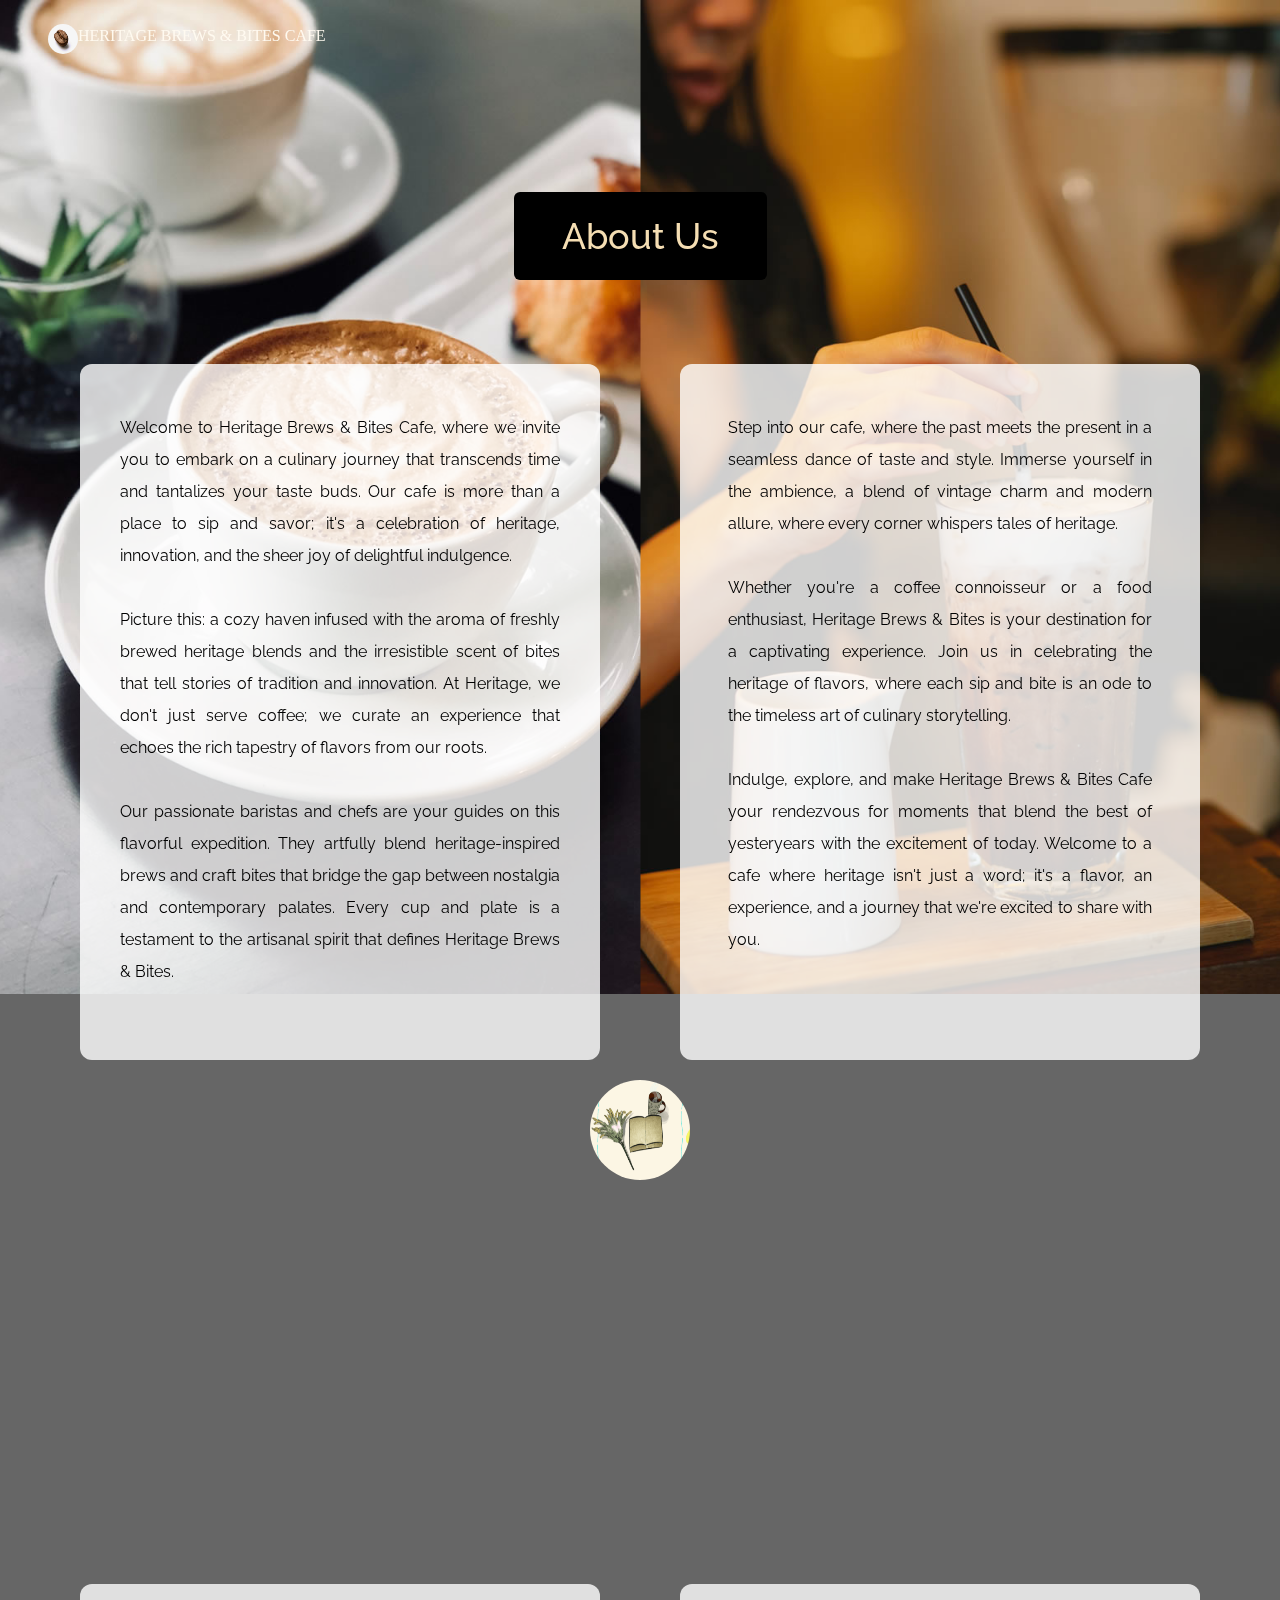
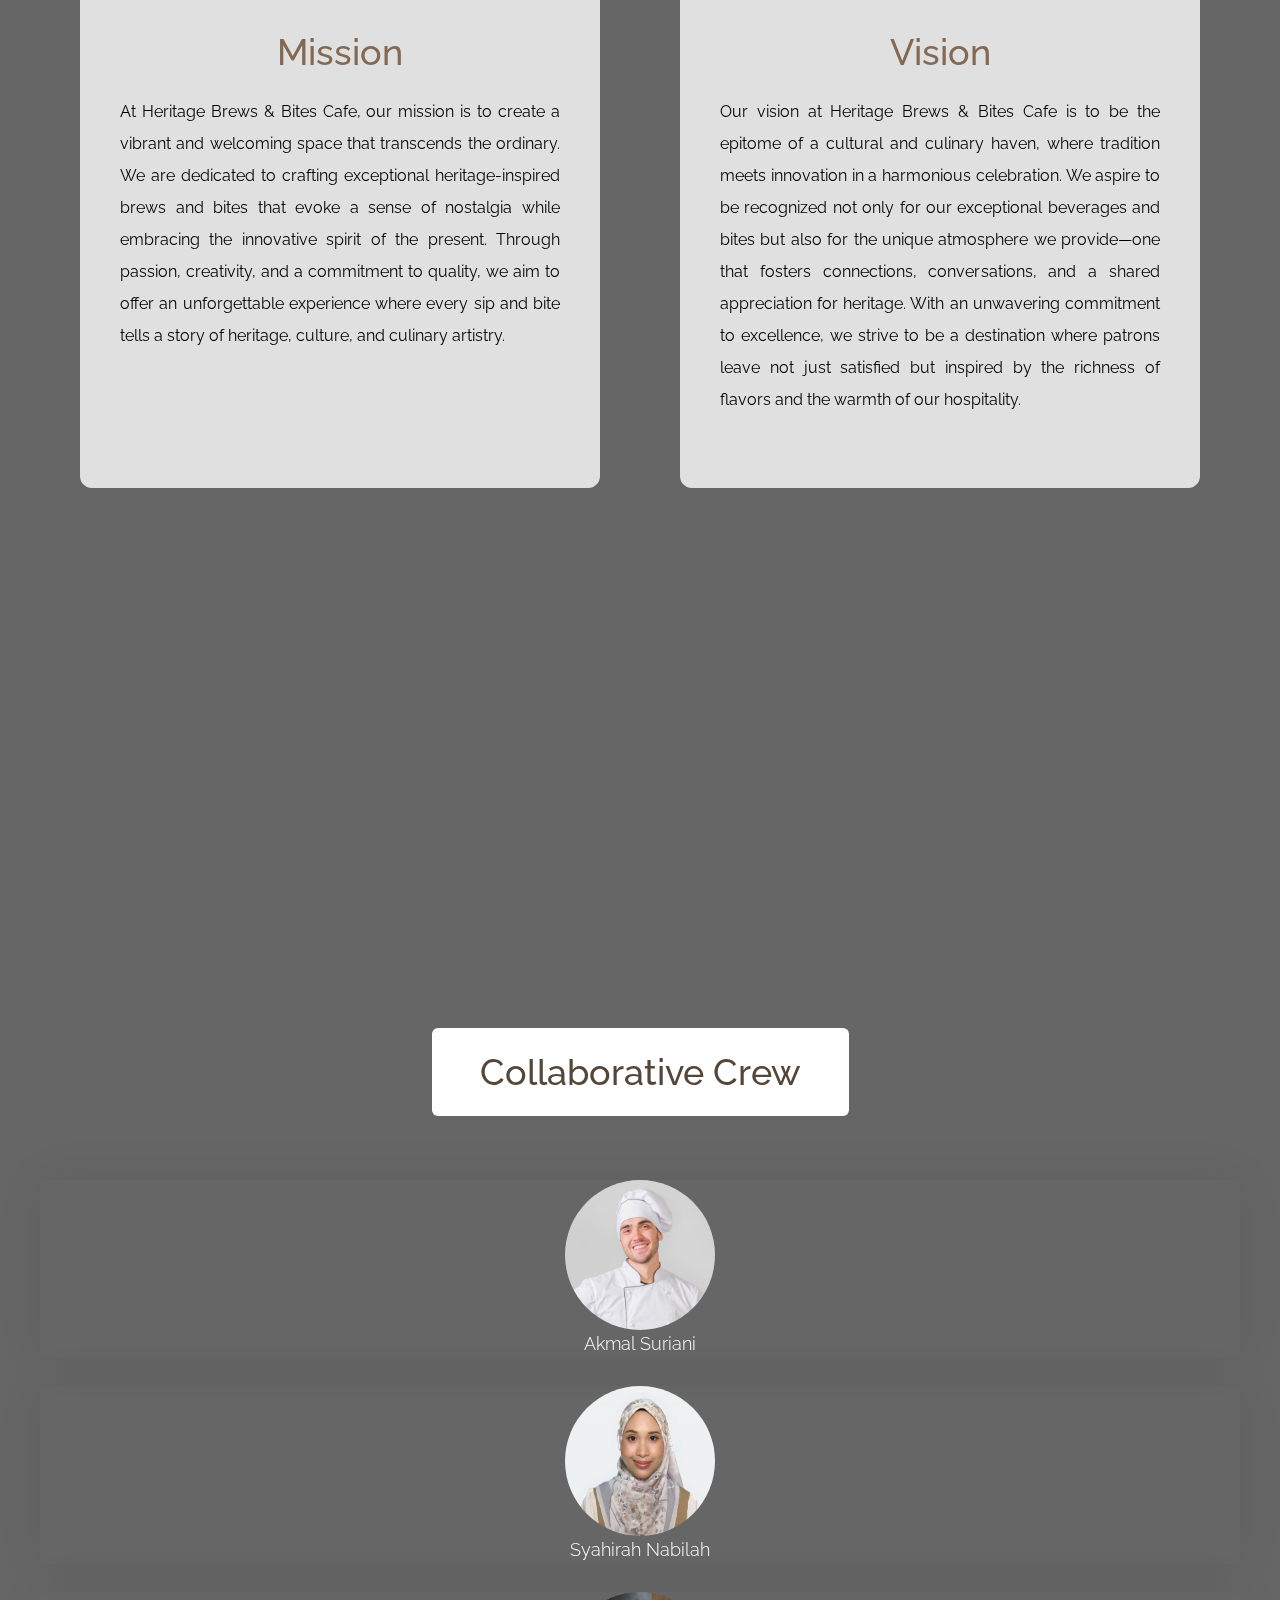
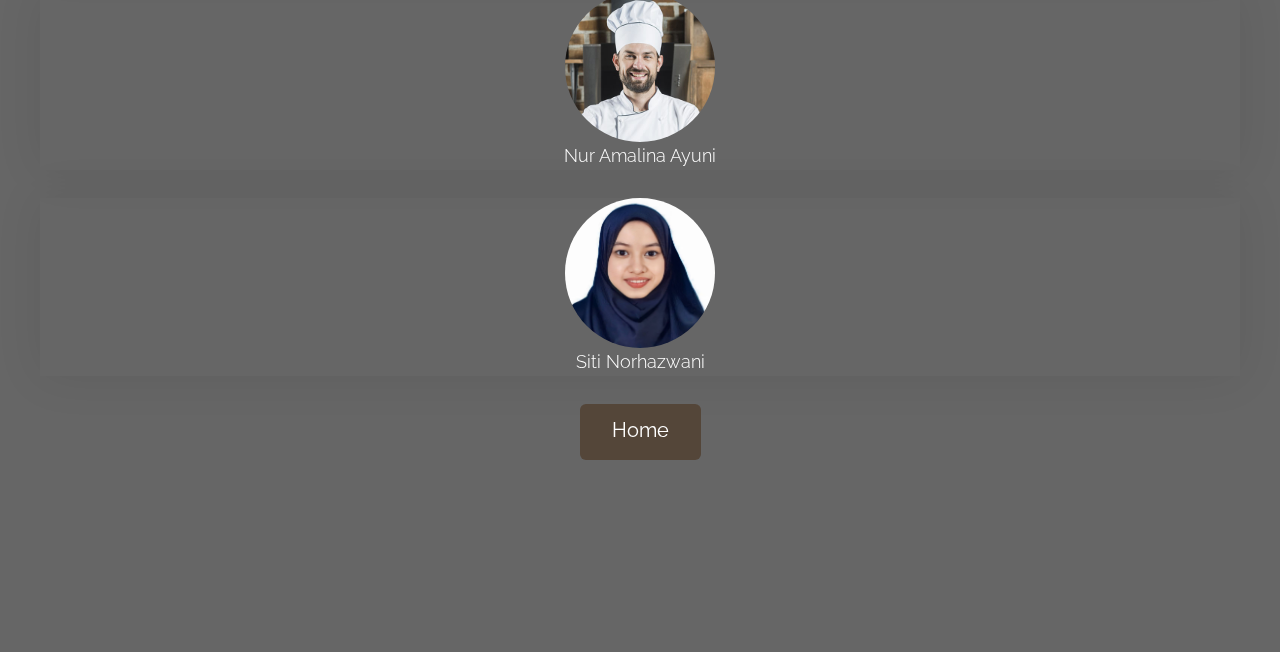
==== creation.html @ 1ca1ba49 "Add files via upload" ====
<!DOCTYPE html>
<html lang="en">
<head>
    <meta charset="UTF-8">
    <meta http-equiv="X-UA-Compatible" content="IE=edge">
    <meta name="viewport" content="width=device-width, initial-scale=1.0">
    <title>Heritage Brews & Bites Cafe</title>
    <link rel="preconnect" href="https://fonts.googleapis.com">
    <link rel="preconnect" href="https://fonts.gstatic.com" crossorigin>
    <link href="https://fonts.googleapis.com/css2?family=Raleway:wght@300;400;500;600&family=Oswald:wght@600&display=swap" rel="stylesheet">
    <link rel="stylesheet" href="css/all.min.css"> <!-- fontawesome -->
    <!-- <link href="https://unpkg.com/tailwindcss@^2/dist/tailwind.min.css" rel="stylesheet"> -->
    <link rel="stylesheet" href="css/tailwind.css">
    <link rel="stylesheet" href="css/antique-cafe.css">
    <link href="css/style_test.css" rel="stylesheet">
    
</head>
<body>    
    <!-- Intro -->
    <div id="intro" class="parallax-window" data-parallax="scroll" data-image-src="img/cafe_bg_03.jpg">
        <nav id="tm-nav" class="fixed w-full">
            <div class="tm-container mx-auto px-2 md:py-6 text-right">
                <button class="md:hidden py-2 px-2" id="menu-toggle"><i class="fas fa-2x fa-bars tm-text-gold"></i></button>
                <img src="img/coffee_1.jpg" style="width: 30px; height: 30px; float: left; border-color: transparent; border-radius: 100px;">
                <p style="float: left; color: floralwhite; font-family: times new roman;">HERITAGE BREWS & BITES CAFE</p>
            </div>            
        </nav>
        <div class="container mx-auto tm-container pt-24 pb-48 sm:py-48">
        <div class="text-center mb-16">
            <h2 style="color:wheat ;" class="bg-black py-6 px-12 text-4xl font-medium inline-block rounded-md">About Us</h2>
        </div>             
            <div class="flex flex-col lg:flex-row justify-around items-center lg:items-stretch">
                <div class="flex-1 rounded-xl px-10 py-12 m-5 bg-white bg-opacity-80 tm-item-container">
                    <p style="text-align: justify;" class="mb-6 text-base leading-8">
                        
                        Welcome to Heritage Brews & Bites Cafe, where we invite you to embark on a culinary journey that transcends time and tantalizes your taste buds. Our cafe is more than a place to sip and savor; it's a celebration of heritage, innovation, and the sheer joy of delightful indulgence.
                        <br>
                        <br>
                        Picture this: a cozy haven infused with the aroma of freshly brewed heritage blends and the irresistible scent of bites that tell stories of tradition and innovation. At Heritage, we don't just serve coffee; we curate an experience that echoes the rich tapestry of flavors from our roots.
                        <br>
                        <br>
                        Our passionate baristas and chefs are your guides on this flavorful expedition. They artfully blend heritage-inspired brews and craft bites that bridge the gap between nostalgia and contemporary palates. Every cup and plate is a testament to the artisanal spirit that defines Heritage Brews & Bites.</p>
                </div>
                <div class="flex-1 rounded-xl p-12 pb-14 m-5 bg-white bg-opacity-80 tm-item-container">
                    <p style="text-align: justify;" class="mb-6 text-base leading-8">
                        Step into our cafe, where the past meets the present in a seamless dance of taste and style. Immerse yourself in the ambience, a blend of vintage charm and modern allure, where every corner whispers tales of heritage.
                        <br>
                        <br>
                        Whether you're a coffee connoisseur or a food enthusiast, Heritage Brews & Bites is your destination for a captivating experience. Join us in celebrating the heritage of flavors, where each sip and bite is an ode to the timeless art of culinary storytelling.
                        <br>
                        <br>
                        Indulge, explore, and make Heritage Brews & Bites Cafe your rendezvous for moments that blend the best of yesteryears with the excitement of today. Welcome to a cafe where heritage isn't just a word; it's a flavor, an experience, and a journey that we're excited to share with you.</p>
                    <br>
                </div>
            </div>  
                <center><img src="animation/coffee_book.gif" style="border-color: transparent; border-radius: 100px; width: 100px; height: 100px;"></center>              
        </div>
    </div> 
    <div id="creation" class="parallax-window" data-parallax="scroll" data-image-src="img/cafe_bg_menu.jpg">       
    <div class="container mx-auto tm-container py-24 sm:py-48">
            <div class="text-center mb-16">       
            <div class="flex flex-col lg:flex-row justify-around items-center lg:items-stretch">
                <div class="flex-1 rounded-xl px-10 py-12 m-5 bg-white bg-opacity-80 tm-item-container">
                    <h2 class="mb-6 tm-text-green text-4xl font-medium">Mission</h2>
                    <p style="text-align: justify;" class="mb-6 text-base leading-8">
                        At Heritage Brews & Bites Cafe, our mission is to create a vibrant and welcoming space that transcends the ordinary. We are dedicated to crafting exceptional heritage-inspired brews and bites that evoke a sense of nostalgia while embracing the innovative spirit of the present. Through passion, creativity, and a commitment to quality, we aim to offer an unforgettable experience where every sip and bite tells a story of heritage, culture, and culinary artistry.</p>
                </div>
            <div class="flex flex-col lg:flex-row justify-around items-center lg:items-stretch">
                <div class="flex-1 rounded-xl px-10 py-12 m-5 bg-white bg-opacity-80 tm-item-container">
                    <h2 class="mb-6 tm-text-green text-4xl font-medium">Vision</h2>
                    <p style="text-align: justify;" class="mb-6 text-base leading-8">
                        Our vision at Heritage Brews & Bites Cafe is to be the epitome of a cultural and culinary haven, where tradition meets innovation in a harmonious celebration. We aspire to be recognized not only for our exceptional beverages and bites but also for the unique atmosphere we provide—one that fosters connections, conversations, and a shared appreciation for heritage. With an unwavering commitment to excellence, we strive to be a destination where patrons leave not just satisfied but inspired by the richness of flavors and the warmth of our hospitality.</p>
                </div>
            </div>
        </div>
        </div>
    </div>
</div>

    <div id="creation" class="parallax-window" data-parallax="scroll" data-image-src="img/cafe_bg_05.jpg">       
    <div class="container mx-auto tm-container py-24 sm:py-48">
            <div class="text-center mb-16">
                <h2 class="bg-white tm-text-brown py-6 px-12 text-4xl font-medium inline-block rounded-md">Collaborative Crew</h2>
            </div>  
                    <div class="col-lg-3 col-md-6 wow fadeInUp" data-wow-delay="0.3s">
                        <div class="team-item text-center rounded">
                            <div class="rounded-circle overflow-hidden m-4">
                                <center><img style="height: 150px; width: 150px; border-radius: 100px" class="img-fluid" src="img/team-1.jpg" alt=""></center>
                            </div>
                                <div class="text-white text-md sm:text-lg font-light mb-1"><h5 class="mb-0">Akmal Suriani</h5>
                                </div>
                        </div>
                    </div>
                    <br>
                    <div class="col-lg-3 col-md-6 wow fadeInUp" data-wow-delay="0.3s">
                        <div class="team-item text-center rounded">
                            <div class="rounded-circle overflow-hidden m-4">
                                <center><img style="height: 150px; width: 150px; border-radius: 100px" class="img-fluid" src="img/team-2.jpg" alt=""></center>
                            </div>
                                <div class="text-white text-md sm:text-lg font-light mb-1"><h5 class="mb-0">Syahirah Nabilah</h5>
                                </div>
                        </div>
                    </div>
                    <br>
                    <div class="col-lg-3 col-md-6 wow fadeInUp" data-wow-delay="0.3s">
                        <div class="team-item text-center rounded">
                            <div class="rounded-circle overflow-hidden m-4">
                                <center><img style="height: 150px; width: 150px; border-radius: 100px" class="img-fluid" src="img/team-3.jpg" alt=""></center>
                            </div>
                                <div class="text-white text-md sm:text-lg font-light mb-1"><h5 class="mb-0">Nur Amalina Ayuni</h5>
                                </div>
                        </div>
                    </div>
                    <br>
                    <div class="col-lg-3 col-md-6 wow fadeInUp" data-wow-delay="0.3s">
                        <div class="team-item text-center rounded">
                            <div class="rounded-circle overflow-hidden m-4">
                                <center><img style="height: 150px; width: 150px; border-radius: 100px" class="img-fluid" src="img/team-4.jpg" alt=""></center>
                            </div>
                                <div class="text-white text-md sm:text-lg font-light mb-1"><h5 class="mb-0">Siti Norhazwani </h5>
                                </div>
                        </div>
                    </div>
                    <br>
                    <center><a href="index.html" class="items-center inline-block tm-bg-brown transition text-white text-xl pt-3 pb-4 px-8 rounded-md">
                    Home
                    </a></center>     
            </div>                
        </div>

    <script src="js/jquery-3.6.0.min.js"></script>
    <script src="js/parallax.min.js"></script>
    <script src="js/jquery.singlePageNav.min.js"></script>
    <script>

        function checkAndShowHideMenu() {
            if(window.innerWidth < 768) {
                $('#tm-nav ul').addClass('hidden');                
            } else {
                $('#tm-nav ul').removeClass('hidden');
            }
        }

        $(function(){
            var tmNav = $('#tm-nav');
            tmNav.singlePageNav();

            checkAndShowHideMenu();
            window.addEventListener('resize', checkAndShowHideMenu);

            $('#menu-toggle').click(function(){
                $('#tm-nav ul').toggleClass('hidden');
            });

            $('#tm-nav ul li').click(function(){
                if(window.innerWidth < 768) {
                    $('#tm-nav ul').addClass('hidden');
                }                
            });

            $(document).scroll(function() {
                var distanceFromTop = $(document).scrollTop();

                if(distanceFromTop > 100) {
                    tmNav.addClass('scroll');
                } else {
                    tmNav.removeClass('scroll');
                }
            });
            
            document.querySelectorAll('a[href^="#"]').forEach(anchor => {
                anchor.addEventListener('click', function (e) {
                    e.preventDefault();

                    document.querySelector(this.getAttribute('href')).scrollIntoView({
                        behavior: 'smooth'
                    });
                });
            });
        });
    </script>
</body>
</html>
---- css/antique-cafe.css ----
body {
    font-family: 'Raleway', sans-serif;
    background-color: #666;
}

p a {
	color: #836953;
}

p a:hover {
	color: #836953;
}

#about p a { color: #066; }
#about p a:hover { color: #F36; }

#contact p a { color: #a67b5b;
; }

footer span a { color: #FFF; }

.tm-logo-font {
    font-family: 'Times New Roman', sans-serif;
}

.tm-container {
    max-width: 1200px;
}

.parallax-window {
    min-height: 1064px;
    background: transparent;
}

.tm-text-yellow{
    color: #ffebcd ;
}

.tm-text-gold {
    color: #c2b280;
}

.tm-text-brown {
    color: #544639;
}

.tm-text-green {
    color: #836953;
}

a.tm-bg-green:hover {
    background-color: #0a8585;
}

.tm-bg-brown {
    background-color: #544639;
}

.tm-bg-green {
    background-color: #006666;
}

.tm-border-gold {
    border-color: #CC9966;
}

.tm-intro-width {
    max-width: 436px;
}

.tm-item-container {
    max-width: 520px;
}

.input:focus {
    outline: none !important;
    border:1px solid #CC9966;
    box-shadow: 0 0 10px #b67533;
}

input::placeholder,
textarea::placeholder { /* Chrome, Firefox, Opera, Safari 10.1+ */
    color: rgb(214, 212, 212);
    opacity: 1; /* Firefox */
}
  
input:-ms-input-placeholder,
textarea:-ms-input-placeholder { /* Internet Explorer 10-11 */
    color: rgb(214, 212, 212);
}
  
input::-ms-input-placeholder,
textarea::-ms-input-placeholder { /* Microsoft Edge */
    color: rgb(214, 212, 212);
}

#tm-nav {
    z-index: 1000;
    transition: all 0.3s ease;
}

#tm-nav.scroll {
    background-color: rgba(0,0,0,0.7);
}

#tm-nav li a {
    border-bottom-color: transparent;
    transition: all 0.3s ease;
}

#tm-nav li a.current,
#tm-nav li a:hover {
      border-bottom: 4px solid #CC9966;
}

.tm-text-2xl {
    font-size: 1.2rem;
    line-height: 2rem;
}

@media (min-width: 768px) {
    #tm-nav.scroll .tm-container {
        padding-top: 10px;
        padding-bottom: 10px;
    }
}

@media (max-width: 767px) {
    #tm-nav {
        width: auto;
        right: 0;
        border-radius: 5px;
    }
}

@media (max-width: 639px) {
    .parallax-window {
        min-height: 600px;
    }
}

@media (max-width: 370px) {
    .tm-menu-item {
        flex-direction: column;
    }

    .tm-menu-item-2 {
        flex-direction: column-reverse;
    }

    .tm-menu-item img {
        margin-bottom: 10px;
    }

    .tm-menu-item-2 img {
        margin-bottom: 10px;
    }
}
---- css/style_test.css ----
/********** Template CSS **********/
:root {
    --primary: #FEA116;
    --light: #F1F8FF;
    --dark: #0F172B;
}

.ff-secondary {
    font-family: 'Pacifico', cursive;
}

.fw-medium {
    font-weight: 600 !important;
}

.fw-semi-bold {
    font-weight: 700 !important;
}

.back-to-top {
    position: fixed;
    display: none;
    right: 45px;
    bottom: 45px;
    z-index: 99;
}


/*** Spinner ***/
#spinner {
    opacity: 0;
    visibility: hidden;
    transition: opacity .5s ease-out, visibility 0s linear .5s;
    z-index: 99999;
}

#spinner.show {
    transition: opacity .5s ease-out, visibility 0s linear 0s;
    visibility: visible;
    opacity: 1;
}


/*** Button ***/
.btn {
    font-family: 'Nunito', sans-serif;
    font-weight: 500;
    text-transform: uppercase;
    transition: .5s;
}

.btn.btn-primary,
.btn.btn-secondary {
    color: #FFFFFF;
}

.btn-square {
    width: 38px;
    height: 38px;
}

.btn-sm-square {
    width: 32px;
    height: 32px;
}

.btn-lg-square {
    width: 48px;
    height: 48px;
}

.btn-square,
.btn-sm-square,
.btn-lg-square {
    padding: 0;
    display: flex;
    align-items: center;
    justify-content: center;
    font-weight: normal;
    border-radius: 2px;
}


/*** Navbar ***/
.navbar-dark .navbar-nav .nav-link {
    position: relative;
    margin-left: 25px;
    padding: 35px 0;
    font-size: 15px;
    color: var(--light) !important;
    text-transform: uppercase;
    font-weight: 500;
    outline: none;
    transition: .5s;
}

.sticky-top.navbar-dark .navbar-nav .nav-link {
    padding: 20px 0;
}

.navbar-dark .navbar-nav .nav-link:hover,
.navbar-dark .navbar-nav .nav-link.active {
    color: var(--primary) !important;
}

.navbar-dark .navbar-brand img {
    max-height: 60px;
    transition: .5s;
}

.sticky-top.navbar-dark .navbar-brand img {
    max-height: 45px;
}

@media (max-width: 991.98px) {
    .sticky-top.navbar-dark {
        position: relative;
    }

    .navbar-dark .navbar-collapse {
        margin-top: 15px;
        border-top: 1px solid rgba(255, 255, 255, .1)
    }

    .navbar-dark .navbar-nav .nav-link,
    .sticky-top.navbar-dark .navbar-nav .nav-link {
        padding: 10px 0;
        margin-left: 0;
    }

    .navbar-dark .navbar-brand img {
        max-height: 45px;
    }
}

@media (min-width: 992px) {
    .navbar-dark {
        position: absolute;
        width: 100%;
        top: 0;
        left: 0;
        z-index: 999;
        background: transparent !important;
    }
    
    .sticky-top.navbar-dark {
        position: fixed;
        background: var(--dark) !important;
    }
}


/*** Hero Header ***/
.hero-header {
    background: linear-gradient(rgba(15, 23, 43, .9), rgba(15, 23, 43, .9)), url(../img/bg-hero.jpg);
    background-position: center center;
    background-repeat: no-repeat;
    background-size: cover;
}

.hero-header img {
    animation: imgRotate 50s linear infinite;
}

@keyframes imgRotate { 
    100% { 
        transform: rotate(360deg); 
    } 
}

.breadcrumb-item + .breadcrumb-item::before {
    color: rgba(255, 255, 255, .5);
}


/*** Section Title ***/
.section-title {
    position: relative;
    display: inline-block;
}

.section-title::before {
    position: absolute;
    content: "";
    width: 45px;
    height: 2px;
    top: 50%;
    left: -55px;
    margin-top: -1px;
    background: var(--primary);
}

.section-title::after {
    position: absolute;
    content: "";
    width: 45px;
    height: 2px;
    top: 50%;
    right: -55px;
    margin-top: -1px;
    background: var(--primary);
}

.section-title.text-start::before,
.section-title.text-end::after {
    display: none;
}


/*** Service ***/
.service-item {
    box-shadow: 0 0 45px rgba(0, 0, 0, .08);
    transition: .5s;
}

.service-item:hover {
    background: var(--primary);
}

.service-item * {
    transition: .5s;
}

.service-item:hover * {
    color: var(--light) !important;
}


/*** Food Menu ***/
.nav-pills .nav-item .active {
    border-bottom: 2px solid var(--primary);
}


/*** Youtube Video ***/
.video {
    position: relative;
    height: 100%;
    min-height: 500px;
    background: linear-gradient(rgba(15, 23, 43, .1), rgba(15, 23, 43, .1)), url(../img/video.jpg);
    background-position: center center;
    background-repeat: no-repeat;
    background-size: cover;
}

.video .btn-play {
    position: absolute;
    z-index: 3;
    top: 50%;
    left: 50%;
    transform: translateX(-50%) translateY(-50%);
    box-sizing: content-box;
    display: block;
    width: 32px;
    height: 44px;
    border-radius: 50%;
    border: none;
    outline: none;
    padding: 18px 20px 18px 28px;
}

.video .btn-play:before {
    content: "";
    position: absolute;
    z-index: 0;
    left: 50%;
    top: 50%;
    transform: translateX(-50%) translateY(-50%);
    display: block;
    width: 100px;
    height: 100px;
    background: var(--primary);
    border-radius: 50%;
    animation: pulse-border 1500ms ease-out infinite;
}

.video .btn-play:after {
    content: "";
    position: absolute;
    z-index: 1;
    left: 50%;
    top: 50%;
    transform: translateX(-50%) translateY(-50%);
    display: block;
    width: 100px;
    height: 100px;
    background: var(--primary);
    border-radius: 50%;
    transition: all 200ms;
}

.video .btn-play img {
    position: relative;
    z-index: 3;
    max-width: 100%;
    width: auto;
    height: auto;
}

.video .btn-play span {
    display: block;
    position: relative;
    z-index: 3;
    width: 0;
    height: 0;
    border-left: 32px solid var(--dark);
    border-top: 22px solid transparent;
    border-bottom: 22px solid transparent;
}

@keyframes pulse-border {
    0% {
        transform: translateX(-50%) translateY(-50%) translateZ(0) scale(1);
        opacity: 1;
    }

    100% {
        transform: translateX(-50%) translateY(-50%) translateZ(0) scale(1.5);
        opacity: 0;
    }
}

#videoModal {
    z-index: 99999;
}

#videoModal .modal-dialog {
    position: relative;
    max-width: 800px;
    margin: 60px auto 0 auto;
}

#videoModal .modal-body {
    position: relative;
    padding: 0px;
}

#videoModal .close {
    position: absolute;
    width: 30px;
    height: 30px;
    right: 0px;
    top: -30px;
    z-index: 999;
    font-size: 30px;
    font-weight: normal;
    color: #FFFFFF;
    background: #000000;
    opacity: 1;
}


/*** Team ***/
.team-item {
    box-shadow: 0 0 45px rgba(0, 0, 0, .08);
    height: calc(100% - 38px);
    transition: .5s;
}

.team-item img {
    transition: .5s;
}

.team-item:hover img {
    transform: scale(1.1);
}

.team-item:hover {
    height: 100%;
}

.team-item .btn {
    border-radius: 38px 38px 0 0;
}


/*** Testimonial ***/
.testimonial-carousel .owl-item .testimonial-item,
.testimonial-carousel .owl-item.center .testimonial-item * {
    transition: .5s;
}

.testimonial-carousel .owl-item.center .testimonial-item {
    background: var(--primary) !important;
    border-color: var(--primary) !important;
}

.testimonial-carousel .owl-item.center .testimonial-item * {
    color: var(--light) !important;
}

.testimonial-carousel .owl-dots {
    margin-top: 24px;
    display: flex;
    align-items: flex-end;
    justify-content: center;
}

.testimonial-carousel .owl-dot {
    position: relative;
    display: inline-block;
    margin: 0 5px;
    width: 15px;
    height: 15px;
    border: 1px solid #CCCCCC;
    border-radius: 15px;
    transition: .5s;
}

.testimonial-carousel .owl-dot.active {
    background: var(--primary);
    border-color: var(--primary);
}


/*** Footer ***/
.footer .btn.btn-social {
    margin-right: 5px;
    width: 35px;
    height: 35px;
    display: flex;
    align-items: center;
    justify-content: center;
    color: var(--light);
    border: 1px solid #FFFFFF;
    border-radius: 35px;
    transition: .3s;
}

.footer .btn.btn-social:hover {
    color: var(--primary);
}

.footer .btn.btn-link {
    display: block;
    margin-bottom: 5px;
    padding: 0;
    text-align: left;
    color: #FFFFFF;
    font-size: 15px;
    font-weight: normal;
    text-transform: capitalize;
    transition: .3s;
}

.footer .btn.btn-link::before {
    position: relative;
    content: "\f105";
    font-family: "Font Awesome 5 Free";
    font-weight: 900;
    margin-right: 10px;
}

.footer .btn.btn-link:hover {
    letter-spacing: 1px;
    box-shadow: none;
}

.footer .copyright {
    padding: 25px 0;
    font-size: 15px;
    border-top: 1px solid rgba(256, 256, 256, .1);
}

.footer .copyright a {
    color: var(--light);
}

.footer .footer-menu a {
    margin-right: 15px;
    padding-right: 15px;
    border-right: 1px solid rgba(255, 255, 255, .1);
}

.footer .footer-menu a:last-child {
    margin-right: 0;
    padding-right: 0;
    border-right: none;
}
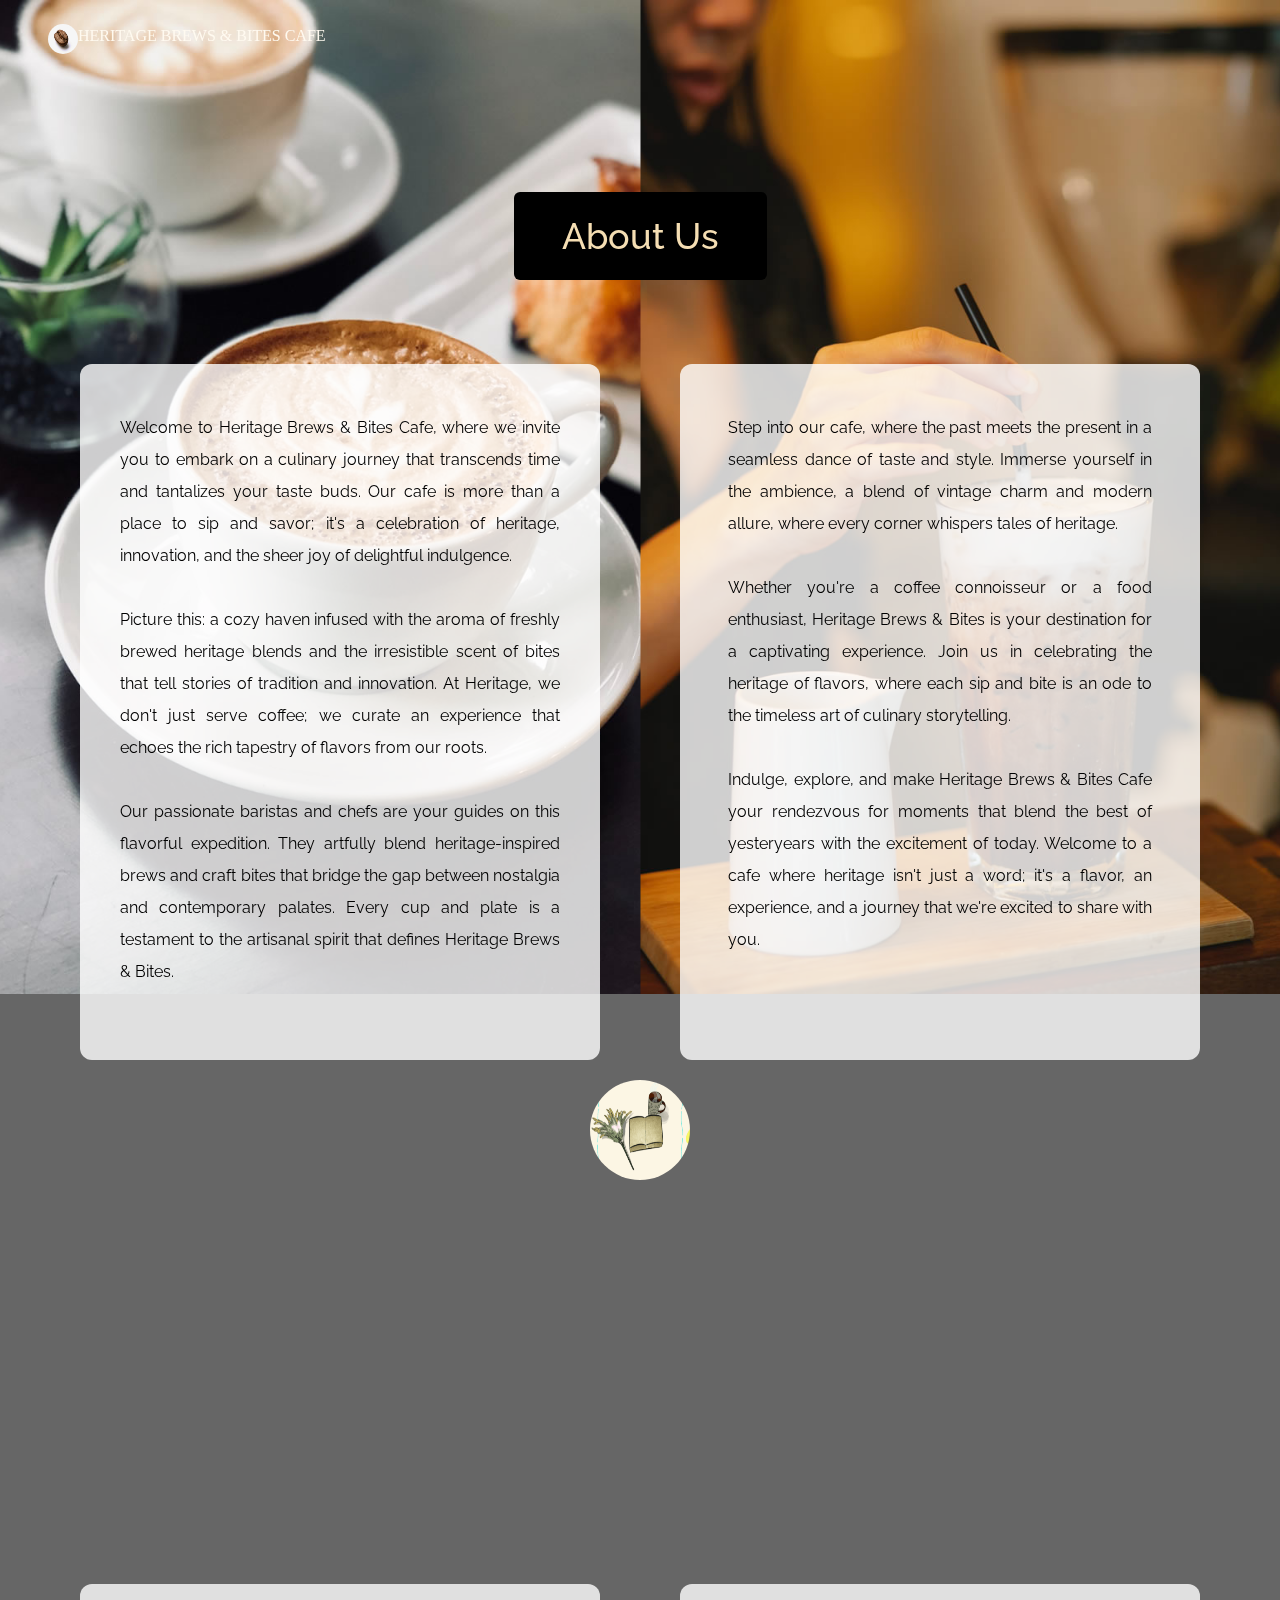
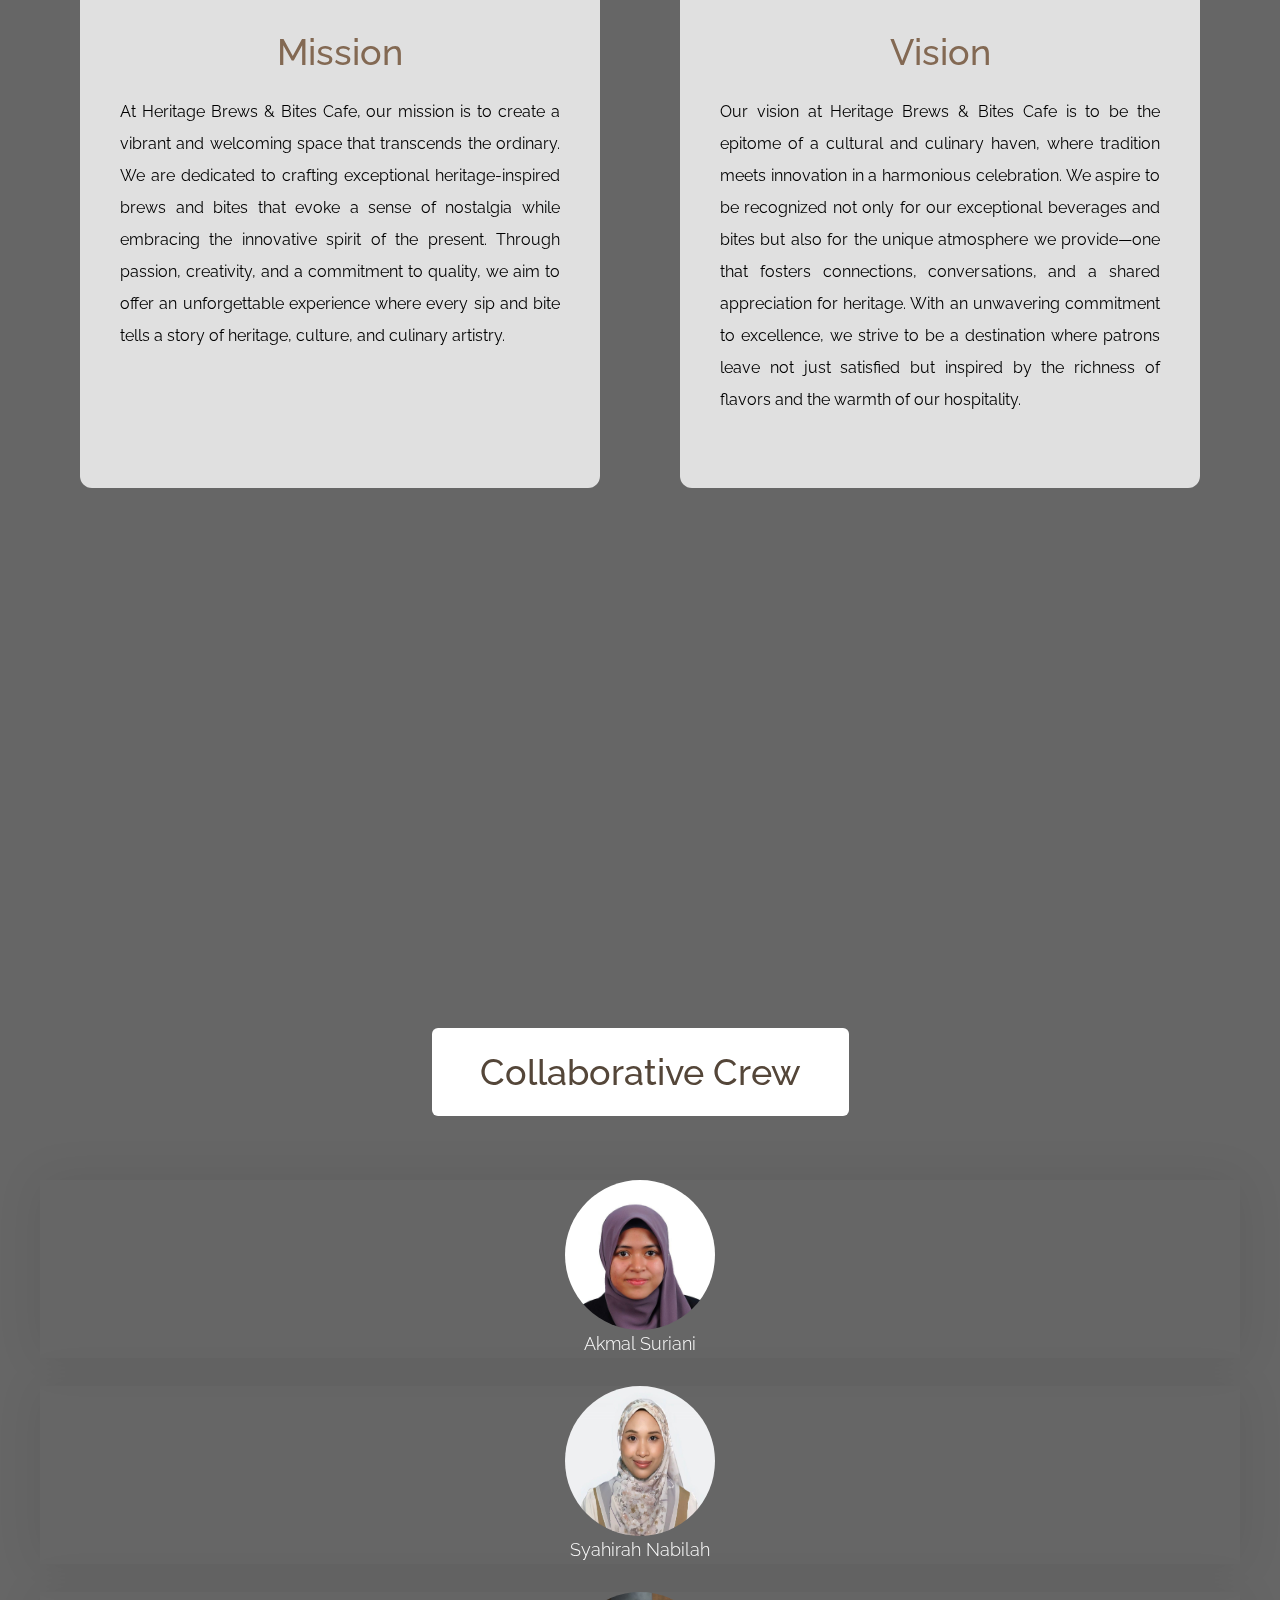
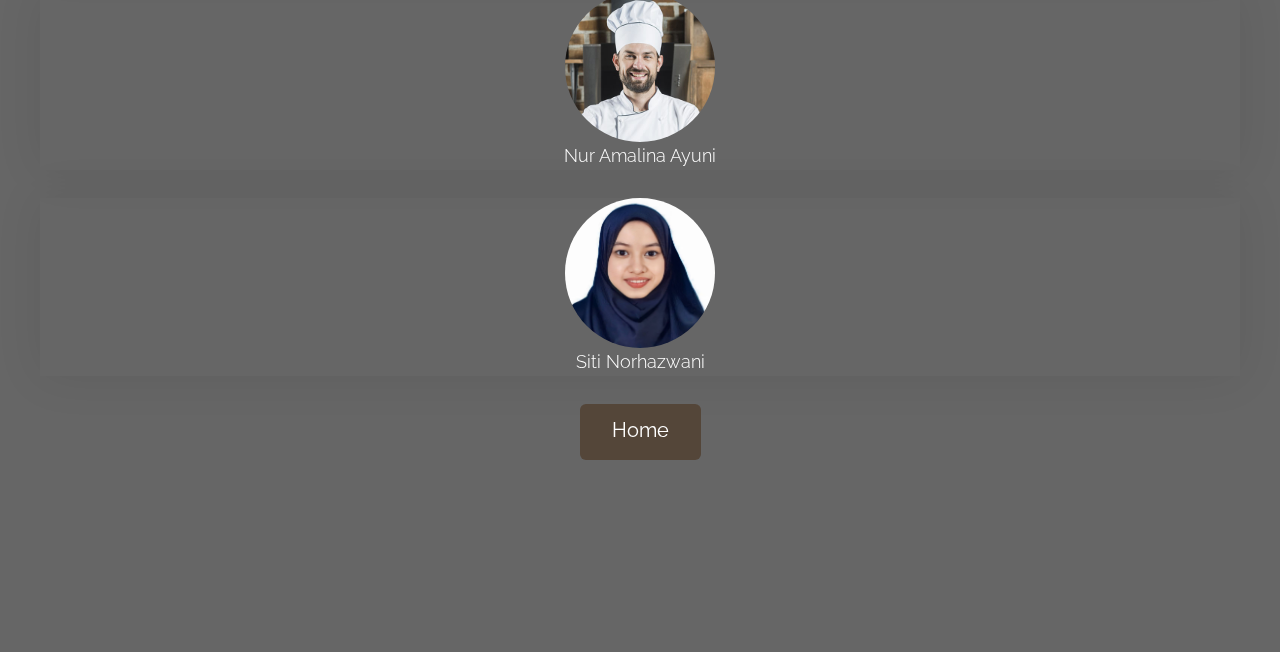
==== commit a5a39617: "Update creation.html" ====
--- a/creation.html
+++ b/creation.html
@@ -11,7 +11,7 @@
     <link rel="stylesheet" href="css/all.min.css"> <!-- fontawesome -->
     <!-- <link href="https://unpkg.com/tailwindcss@^2/dist/tailwind.min.css" rel="stylesheet"> -->
     <link rel="stylesheet" href="css/tailwind.css">
-    <link rel="stylesheet" href="css/antique-cafe.css">
+    <link rel="stylesheet" href="css/heritage-brews-&-bites-cafe.css">
     <link href="css/style_test.css" rel="stylesheet">
     
 </head>
--- a/css/heritage-brews-&-bites-cafe.css
+++ b/css/heritage-brews-&-bites-cafe.css
@@ -0,0 +1,158 @@
+body {
+    font-family: 'Raleway', sans-serif;
+    background-color: #666;
+}
+
+p a {
+	color: #836953;
+}
+
+p a:hover {
+	color: #836953;
+}
+
+#about p a { color: #066; }
+#about p a:hover { color: #F36; }
+
+#contact p a { color: #a67b5b;
+; }
+
+footer span a { color: #FFF; }
+
+.tm-logo-font {
+    font-family: 'Times New Roman', sans-serif;
+}
+
+.tm-container {
+    max-width: 1200px;
+}
+
+.parallax-window {
+    min-height: 1064px;
+    background: transparent;
+}
+
+.tm-text-yellow{
+    color: #ffebcd ;
+}
+
+.tm-text-gold {
+    color: #c2b280;
+}
+
+.tm-text-brown {
+    color: #544639;
+}
+
+.tm-text-green {
+    color: #836953;
+}
+
+a.tm-bg-green:hover {
+    background-color: #0a8585;
+}
+
+.tm-bg-brown {
+    background-color: #544639;
+}
+
+.tm-bg-green {
+    background-color: #006666;
+}
+
+.tm-border-gold {
+    border-color: #CC9966;
+}
+
+.tm-intro-width {
+    max-width: 436px;
+}
+
+.tm-item-container {
+    max-width: 520px;
+}
+
+.input:focus {
+    outline: none !important;
+    border:1px solid #CC9966;
+    box-shadow: 0 0 10px #b67533;
+}
+
+input::placeholder,
+textarea::placeholder { /* Chrome, Firefox, Opera, Safari 10.1+ */
+    color: rgb(214, 212, 212);
+    opacity: 1; /* Firefox */
+}
+  
+input:-ms-input-placeholder,
+textarea:-ms-input-placeholder { /* Internet Explorer 10-11 */
+    color: rgb(214, 212, 212);
+}
+  
+input::-ms-input-placeholder,
+textarea::-ms-input-placeholder { /* Microsoft Edge */
+    color: rgb(214, 212, 212);
+}
+
+#tm-nav {
+    z-index: 1000;
+    transition: all 0.3s ease;
+}
+
+#tm-nav.scroll {
+    background-color: rgba(0,0,0,0.7);
+}
+
+#tm-nav li a {
+    border-bottom-color: transparent;
+    transition: all 0.3s ease;
+}
+
+#tm-nav li a.current,
+#tm-nav li a:hover {
+      border-bottom: 4px solid #CC9966;
+}
+
+.tm-text-2xl {
+    font-size: 1.2rem;
+    line-height: 2rem;
+}
+
+@media (min-width: 768px) {
+    #tm-nav.scroll .tm-container {
+        padding-top: 10px;
+        padding-bottom: 10px;
+    }
+}
+
+@media (max-width: 767px) {
+    #tm-nav {
+        width: auto;
+        right: 0;
+        border-radius: 5px;
+    }
+}
+
+@media (max-width: 639px) {
+    .parallax-window {
+        min-height: 600px;
+    }
+}
+
+@media (max-width: 370px) {
+    .tm-menu-item {
+        flex-direction: column;
+    }
+
+    .tm-menu-item-2 {
+        flex-direction: column-reverse;
+    }
+
+    .tm-menu-item img {
+        margin-bottom: 10px;
+    }
+
+    .tm-menu-item-2 img {
+        margin-bottom: 10px;
+    }
+}
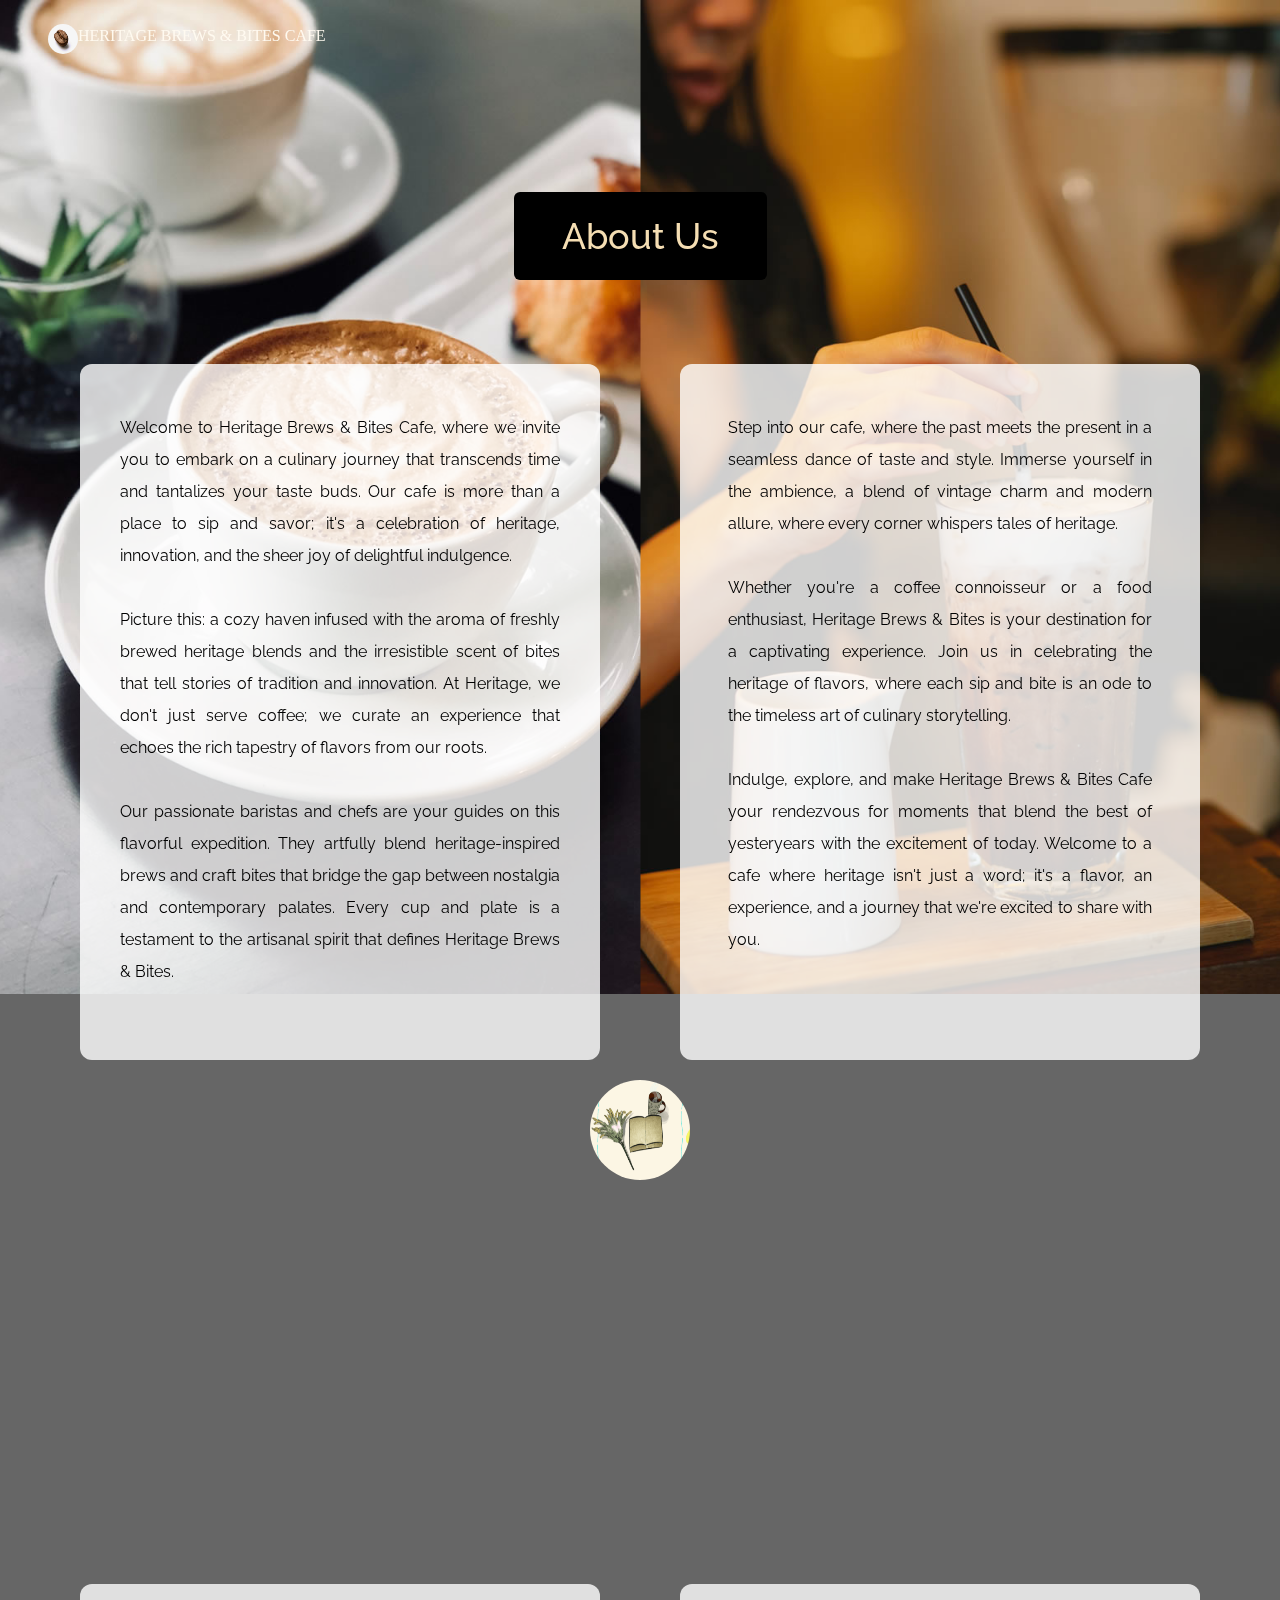
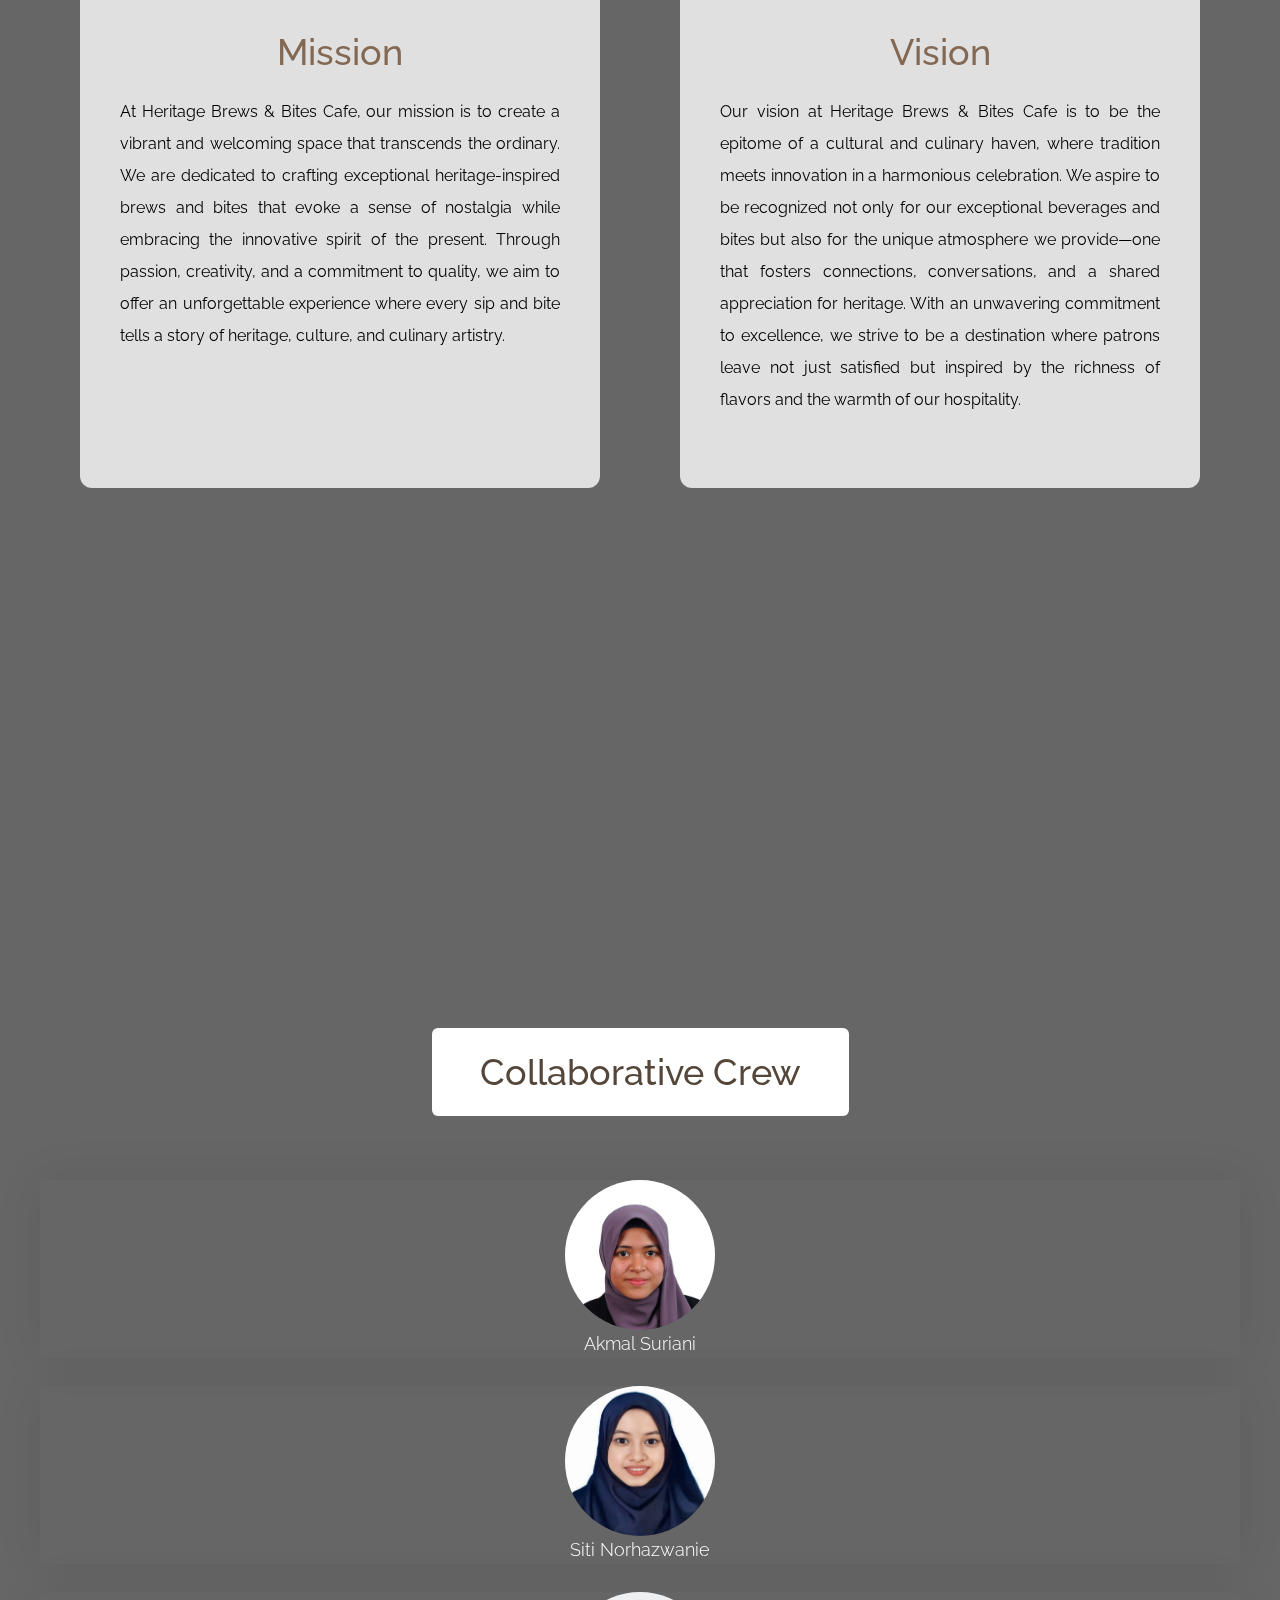
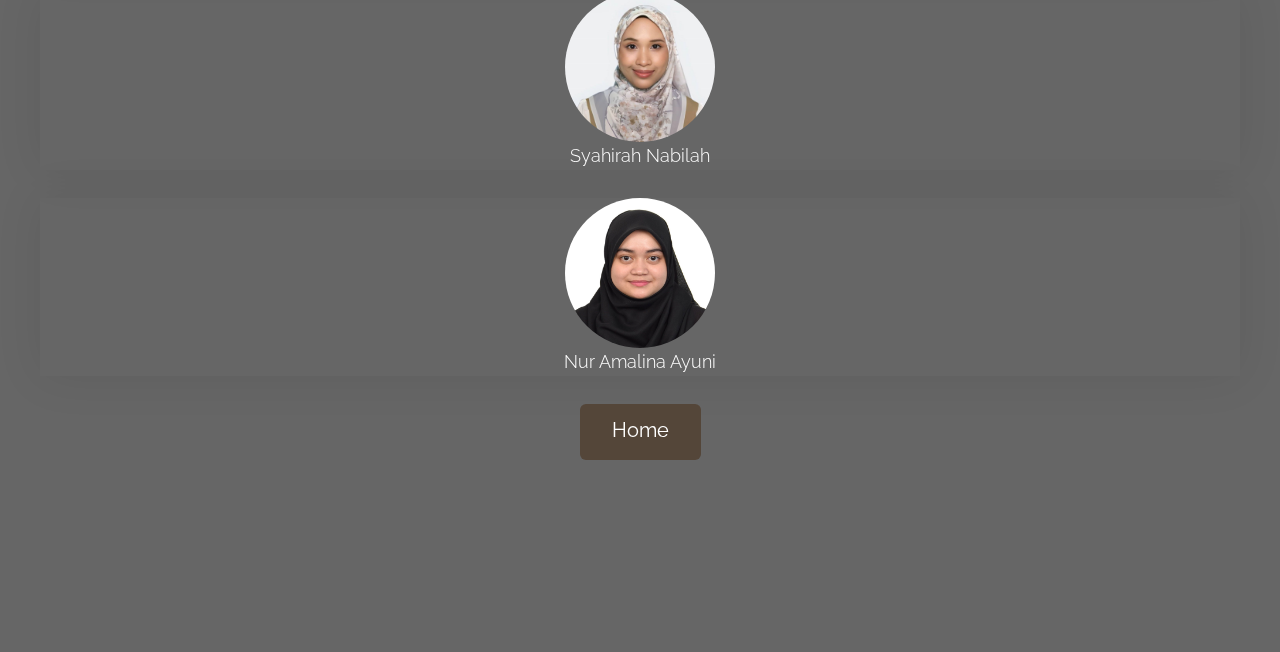
==== commit 55337e84: "Add files via upload" ====
--- a/creation.html
+++ b/creation.html
@@ -11,7 +11,7 @@
     <link rel="stylesheet" href="css/all.min.css"> <!-- fontawesome -->
     <!-- <link href="https://unpkg.com/tailwindcss@^2/dist/tailwind.min.css" rel="stylesheet"> -->
     <link rel="stylesheet" href="css/tailwind.css">
-    <link rel="stylesheet" href="css/heritage-brews-&-bites-cafe.css">
+    <link rel="stylesheet" href="css/heritage-brews-bites-cafe.css">
     <link href="css/style_test.css" rel="stylesheet">
     
 </head>
@@ -97,7 +97,7 @@
                             <div class="rounded-circle overflow-hidden m-4">
                                 <center><img style="height: 150px; width: 150px; border-radius: 100px" class="img-fluid" src="img/team-2.jpg" alt=""></center>
                             </div>
-                                <div class="text-white text-md sm:text-lg font-light mb-1"><h5 class="mb-0">Syahirah Nabilah</h5>
+                                <div class="text-white text-md sm:text-lg font-light mb-1"><h5 class="mb-0">Siti Norhazwanie</h5>
                                 </div>
                         </div>
                     </div>
@@ -107,7 +107,7 @@
                             <div class="rounded-circle overflow-hidden m-4">
                                 <center><img style="height: 150px; width: 150px; border-radius: 100px" class="img-fluid" src="img/team-3.jpg" alt=""></center>
                             </div>
-                                <div class="text-white text-md sm:text-lg font-light mb-1"><h5 class="mb-0">Nur Amalina Ayuni</h5>
+                                <div class="text-white text-md sm:text-lg font-light mb-1"><h5 class="mb-0">Syahirah Nabilah</h5>
                                 </div>
                         </div>
                     </div>
@@ -117,7 +117,7 @@
                             <div class="rounded-circle overflow-hidden m-4">
                                 <center><img style="height: 150px; width: 150px; border-radius: 100px" class="img-fluid" src="img/team-4.jpg" alt=""></center>
                             </div>
-                                <div class="text-white text-md sm:text-lg font-light mb-1"><h5 class="mb-0">Siti Norhazwani </h5>
+                                <div class="text-white text-md sm:text-lg font-light mb-1"><h5 class="mb-0">Nur Amalina Ayuni</h5>
                                 </div>
                         </div>
                     </div>
--- a/css/heritage-brews-bites-cafe.css
+++ b/css/heritage-brews-bites-cafe.css
@@ -0,0 +1,158 @@
+body {
+    font-family: 'Raleway', sans-serif;
+    background-color: #666;
+}
+
+p a {
+	color: #836953;
+}
+
+p a:hover {
+	color: #836953;
+}
+
+#about p a { color: #066; }
+#about p a:hover { color: #F36; }
+
+#contact p a { color: #a67b5b;
+; }
+
+footer span a { color: #FFF; }
+
+.tm-logo-font {
+    font-family: 'Times New Roman', sans-serif;
+}
+
+.tm-container {
+    max-width: 1200px;
+}
+
+.parallax-window {
+    min-height: 1064px;
+    background: transparent;
+}
+
+.tm-text-yellow{
+    color: #ffebcd ;
+}
+
+.tm-text-gold {
+    color: #c2b280;
+}
+
+.tm-text-brown {
+    color: #544639;
+}
+
+.tm-text-green {
+    color: #836953;
+}
+
+a.tm-bg-green:hover {
+    background-color: #0a8585;
+}
+
+.tm-bg-brown {
+    background-color: #544639;
+}
+
+.tm-bg-green {
+    background-color: #006666;
+}
+
+.tm-border-gold {
+    border-color: #CC9966;
+}
+
+.tm-intro-width {
+    max-width: 436px;
+}
+
+.tm-item-container {
+    max-width: 520px;
+}
+
+.input:focus {
+    outline: none !important;
+    border:1px solid #CC9966;
+    box-shadow: 0 0 10px #b67533;
+}
+
+input::placeholder,
+textarea::placeholder { /* Chrome, Firefox, Opera, Safari 10.1+ */
+    color: rgb(214, 212, 212);
+    opacity: 1; /* Firefox */
+}
+  
+input:-ms-input-placeholder,
+textarea:-ms-input-placeholder { /* Internet Explorer 10-11 */
+    color: rgb(214, 212, 212);
+}
+  
+input::-ms-input-placeholder,
+textarea::-ms-input-placeholder { /* Microsoft Edge */
+    color: rgb(214, 212, 212);
+}
+
+#tm-nav {
+    z-index: 1000;
+    transition: all 0.3s ease;
+}
+
+#tm-nav.scroll {
+    background-color: rgba(0,0,0,0.7);
+}
+
+#tm-nav li a {
+    border-bottom-color: transparent;
+    transition: all 0.3s ease;
+}
+
+#tm-nav li a.current,
+#tm-nav li a:hover {
+      border-bottom: 4px solid #CC9966;
+}
+
+.tm-text-2xl {
+    font-size: 1.2rem;
+    line-height: 2rem;
+}
+
+@media (min-width: 768px) {
+    #tm-nav.scroll .tm-container {
+        padding-top: 10px;
+        padding-bottom: 10px;
+    }
+}
+
+@media (max-width: 767px) {
+    #tm-nav {
+        width: auto;
+        right: 0;
+        border-radius: 5px;
+    }
+}
+
+@media (max-width: 639px) {
+    .parallax-window {
+        min-height: 600px;
+    }
+}
+
+@media (max-width: 370px) {
+    .tm-menu-item {
+        flex-direction: column;
+    }
+
+    .tm-menu-item-2 {
+        flex-direction: column-reverse;
+    }
+
+    .tm-menu-item img {
+        margin-bottom: 10px;
+    }
+
+    .tm-menu-item-2 img {
+        margin-bottom: 10px;
+    }
+}